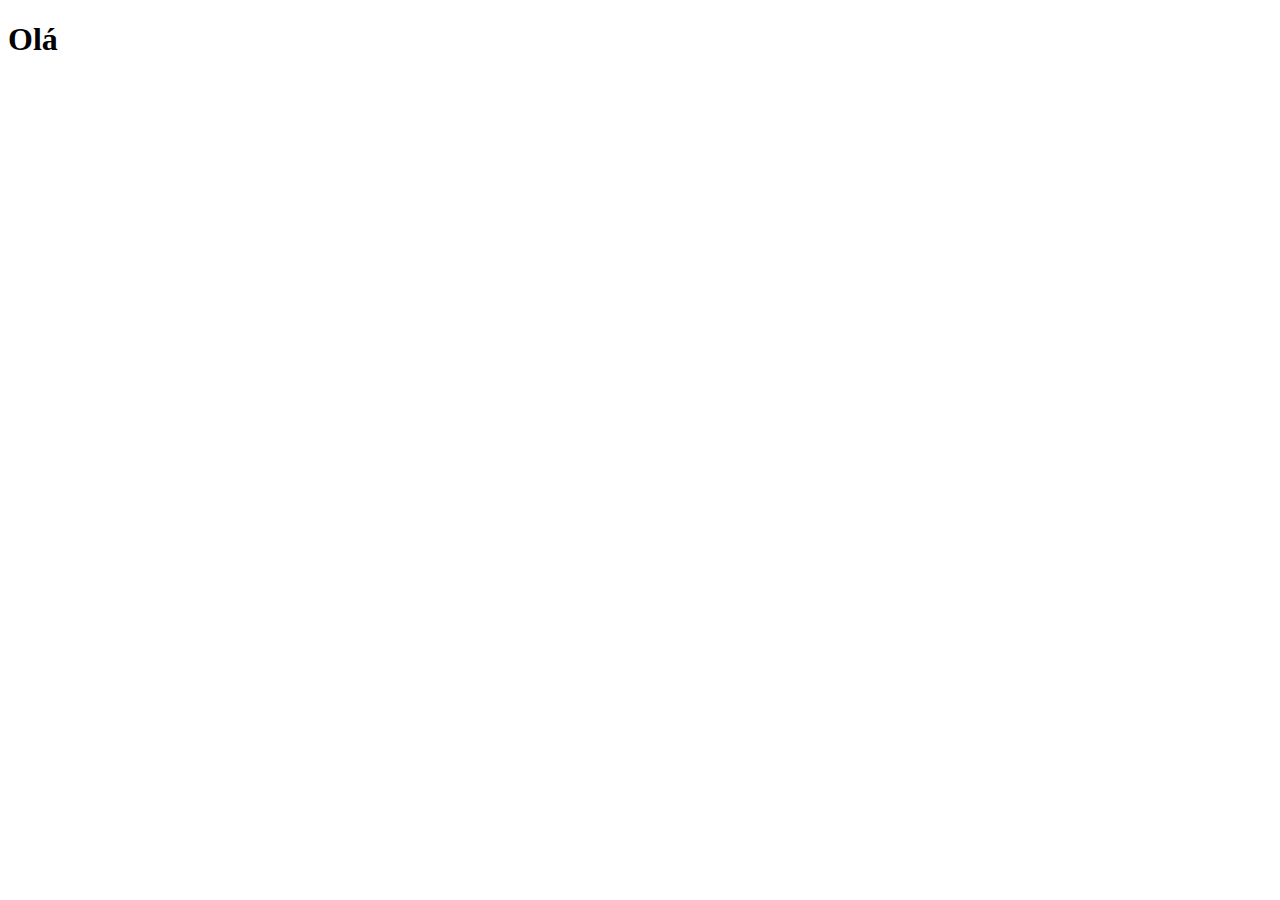
==== index.html @ 4727af77 "att" ====
<!DOCTYPE html>
<html lang="pt-br">
<head>
    <meta charset="UTF-8">
    <meta http-equiv="X-UA-Compatible" content="IE=edge">
    <meta name="viewport" content="width=device-width, initial-scale=1.0">
    <title>Projeto Redes Sociais</title>
</head>
<body>
    <h1>Olá</h1>
</body>
</html>
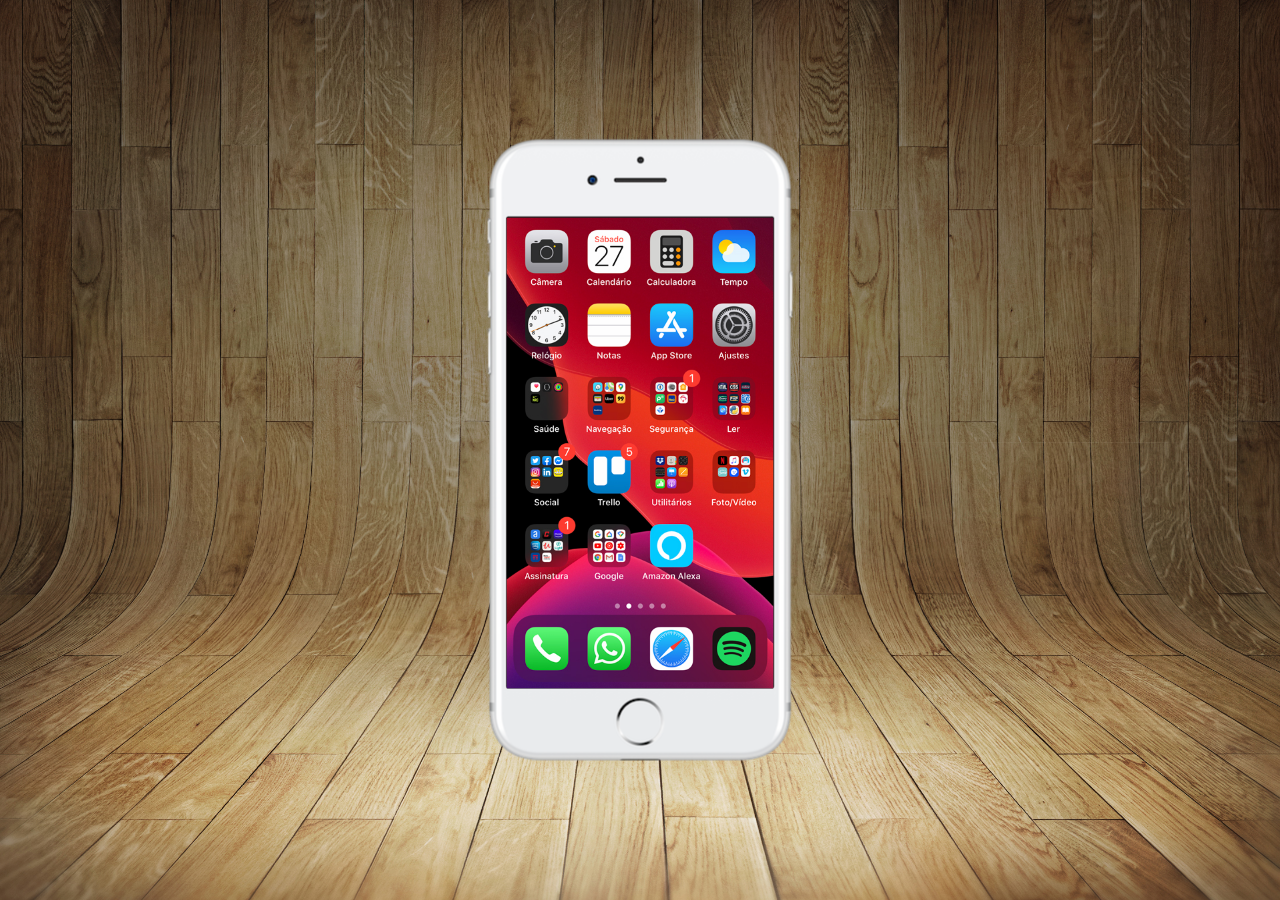
==== commit 50432355: "att" ====
--- a/index.html
+++ b/index.html
@@ -4,9 +4,17 @@
     <meta charset="UTF-8">
     <meta http-equiv="X-UA-Compatible" content="IE=edge">
     <meta name="viewport" content="width=device-width, initial-scale=1.0">
+    <link rel="stylesheet" href="estilos/style.css">
     <title>Projeto Redes Sociais</title>
 </head>
 <body>
-    <h1>Olá</h1>
+    <main>
+        <section id="telefone">
+            <iframe src="home.html" name="tela" id="tela" frameborder="0"></iframe>
+        </section>
+        <section id="redes-sociais">
+
+        </section>
+    </main>
 </body>
 </html>--- a/estilos/style.css
+++ b/estilos/style.css
@@ -0,0 +1,42 @@
+@charset "UTF-8";
+
+* {
+    margin: 0px;
+    padding: 0px;
+    font-family: Arial, Helvetica, sans-serif;
+}
+
+html, body {
+    height: 100vh;
+    width: 100vw;
+    background-color: black;
+}
+
+main {
+    height: 100vh;
+    position: relative;
+}
+
+body {
+    background: url(../imagens/fundo-madeira.jpg) no-repeat top center;
+    background-size: cover;
+    background-attachment: fixed;
+}
+
+section#telefone {
+    position: absolute;
+    top: 50%;
+    left: 50%;
+    transform: translate(-50%, -50%);
+    height: 627px;
+    width: 311px;
+    background: url(../imagens/frame-iphone.png) no-repeat;
+}
+
+iframe#tela {
+    position: relative;
+    top: 81px;
+    left: 22px;
+    width: 267px;
+    height: 471px;
+}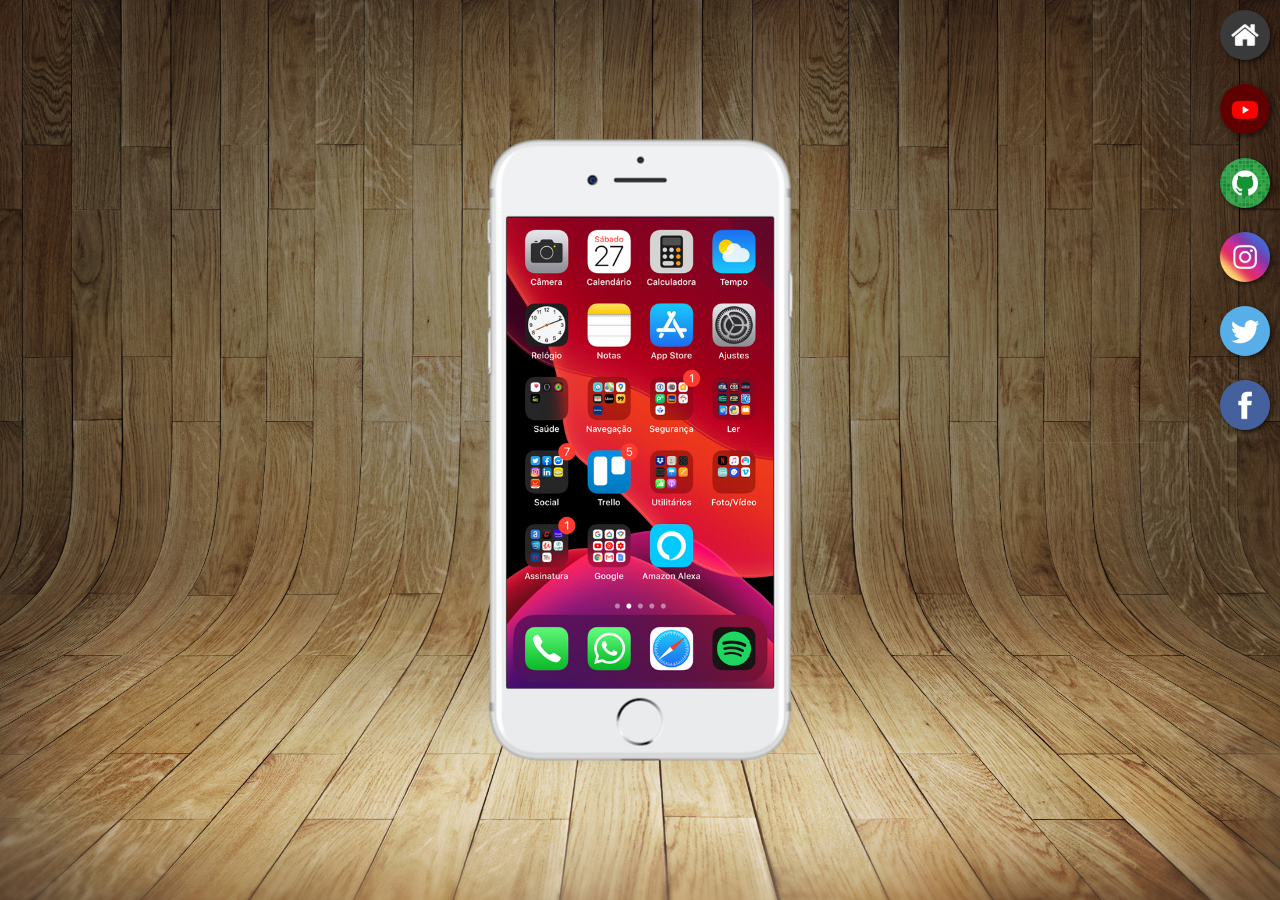
==== commit ebcc27c5: "att" ====
--- a/index.html
+++ b/index.html
@@ -10,10 +10,17 @@
 <body>
     <main>
         <section id="telefone">
-            <iframe src="home.html" name="tela" id="tela" frameborder="0"></iframe>
+            <iframe src="home.html" name="tela" id="tela" frameborder="0">
+                Seu navegador não é compatível com isso.
+            </iframe>
         </section>
         <section id="redes-sociais">
-
+            <a href="#" target="tela"><img src="imagens/logo-home.jpg" alt="Home"></a><br>
+            <a href="#" target="tela"><img src="imagens/logo-youtube.jpg" alt="YouTube"></a><br>
+            <a href="#" target="tela"><img src="imagens/logo-github.jpg" alt="GitHub"></a><br>
+            <a href="#" target="tela"><img src="imagens/logo-instagram.jpg" alt="Instagram"></a><br>
+            <a href="#" target="tela"><img src="imagens/logo-twitter.jpg" alt="Twitter"></a><br>
+            <a href="#" target="tela"><img src="imagens/logo-facebook.jpg" alt="Facebook"></a>
         </section>
     </main>
 </body>
--- a/estilos/style.css
+++ b/estilos/style.css
@@ -39,4 +39,24 @@
     left: 22px;
     width: 267px;
     height: 471px;
+}
+
+section#redes-sociais {
+    text-align: right;
+}
+
+section#redes-sociais img {
+    width: 50px;
+    margin: 10px;
+    border-radius: 50%;
+    box-shadow: 2px 2px 5px rgba(0, 0, 0, 0.623);
+    box-sizing: border-box;
+
+}
+
+section#redes-sociais img:hover {
+    border: 2px solid rgba(255, 255, 255, 0.534);
+    transform: translate(-3px, -3px);
+    box-shadow: 5px 5px 10px rgba(0, 0, 0, 0.719);
+    transition: transform .3s, border .3s;
 }